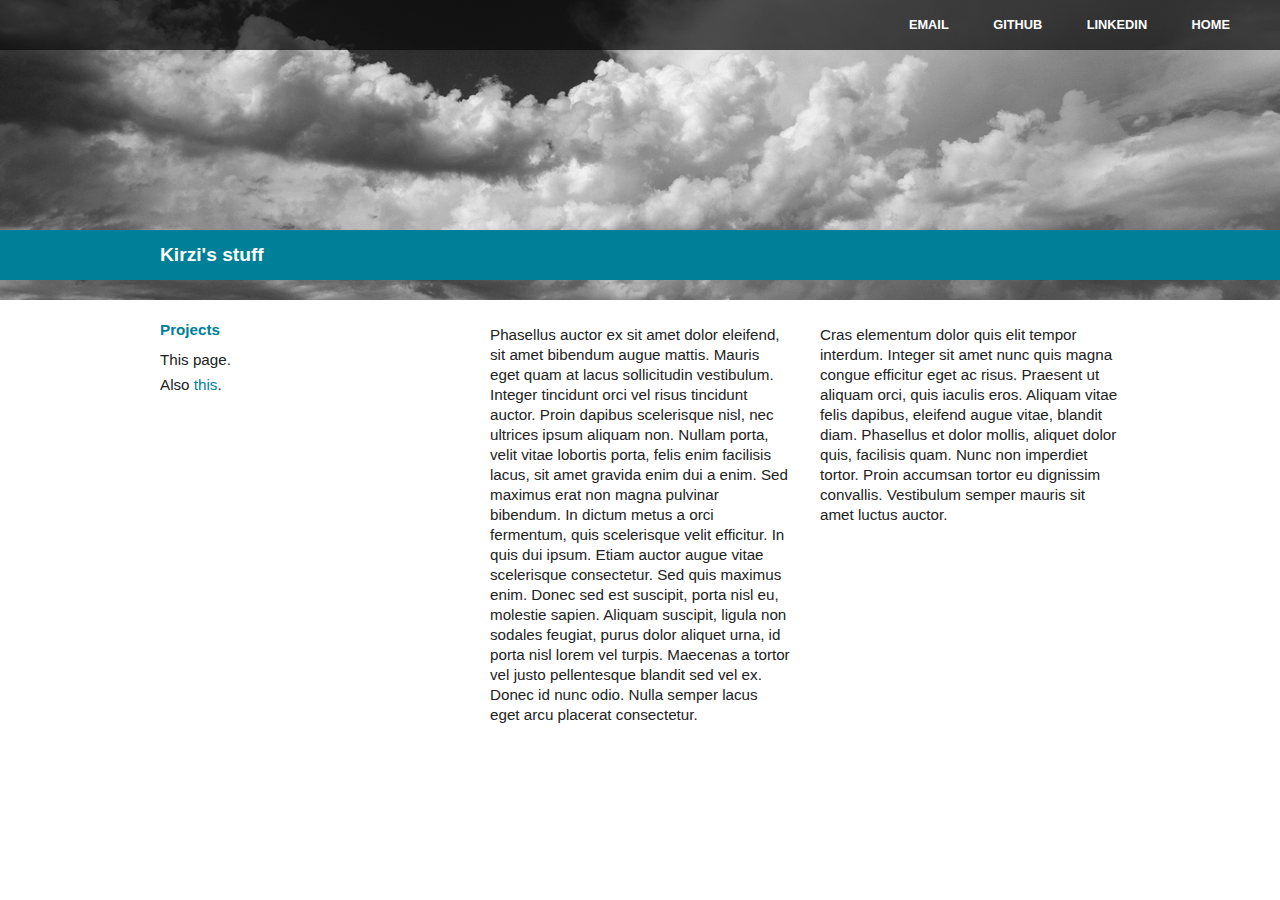
==== index.html @ 216ed7e6 "Pokeclearance" ====
<!DOCTYPE html>
<html>
<head>
<meta charset="utf-8">
<title>Kirzi's stuff</title>
<link rel="stylesheet" type="text/css" href="css/styles.css" />
<link rel="icon" type="image/png" href="images/favicon.png">
</head>

<body>

<header>
 <div id="bar">
  <nav>
   <a href="mailto:kswatling9@gmail.com">Email</a>
   <a href="https://github.com/Kirzi/">GitHub</a>
   <a href="#">LinkedIn</a>
   <a href="http://kirzi.github.io">Home</a>
  </nav>
 </div>
 <div id="name">
  <h1>Kirzi's stuff</h1>
 </div>
</header>

<div id="content">
 <div class="left">
  <h4>Projects</h4>
  <p>This page.</p>
  <p>Also <a href="http://kirzi.github.io/suddenimpact/">this</a>.
 </div>
 <div class="center">
  <p>Phasellus auctor ex sit amet dolor eleifend, sit amet bibendum augue mattis. Mauris eget quam at lacus sollicitudin vestibulum. Integer tincidunt orci vel risus tincidunt auctor. Proin dapibus scelerisque nisl, nec ultrices ipsum aliquam non. Nullam porta, velit vitae lobortis porta, felis enim facilisis lacus, sit amet gravida enim dui a enim. Sed maximus erat non magna pulvinar bibendum. In dictum metus a orci fermentum, quis scelerisque velit efficitur. In quis dui ipsum. Etiam auctor augue vitae scelerisque consectetur. Sed quis maximus enim. Donec sed est suscipit, porta nisl eu, molestie sapien. Aliquam suscipit, ligula non sodales feugiat, purus dolor aliquet urna, id porta nisl lorem vel turpis. Maecenas a tortor vel justo pellentesque blandit sed vel ex. Donec id nunc odio. Nulla semper lacus eget arcu placerat consectetur.</p>
 </div>
 <div class="right">
  <p>Cras elementum dolor quis elit tempor interdum. Integer sit amet nunc quis magna congue efficitur eget ac risus. Praesent ut aliquam orci, quis iaculis eros. Aliquam vitae felis dapibus, eleifend augue vitae, blandit diam. Phasellus et dolor mollis, aliquet dolor quis, facilisis quam. Nunc non imperdiet tortor. Proin accumsan tortor eu dignissim convallis. Vestibulum semper mauris sit amet luctus auctor.</p>
 </div>
</div>

</body>
</html>
---- css/styles.css ----
* {
	margin: 0;
	padding: 0;
	box-sizing: border-box;
	-moz-box-sizing: border-box;
	-webkit-box-sizing: border-box;
}

body {
	font-family: sans-serif;
}

header {
	width: 100%;
	height: 300px;
	background: url("../images/banner.png");
}

#bar {
	width: 100%;
	background-color: rgba(10,10,10,0.7);
}
	#bar nav {
		height: 50px;
		margin: 0 auto;
		text-align: right;
		margin-right: 50px;
	}
	#bar nav a {
		padding: 0 20px;
		font-weight: 700;
		font-size: .8em;
		line-height: 50px;
		text-decoration: none;
		text-transform: uppercase;
		color: #fff;
	}
		#bar nav a:last-child {
			padding-right: 0;
		}
		#bar nav a:hover {
			color: #008098;
		}

#name {
	width: 100%;
	background-color: #008098;
	position: relative;
	top: 180px;
}
	#name h1 {
		width: 960px;
		height: 50px;
		line-height: 50px;
		margin: 0 auto;
		font-size: 1.2em;
		color: #fff;
}

#content {
	width: 960px;
	margin: 0 auto;
	padding: 20px 0;
	font-size: .95em;
	line-height: 20px;
	color: #222;
}
	#content a {
		text-decoration: none;
		color: #008098;
	}
		#content a:hover {
			color: #666;
		}
	#content p {
		margin: 5px 0;
	}
	#content h4 {
		color: #008098;
		margin-bottom: 10px;
	}

.left,
.center,
.right {
	width: 320px;
}
.left {
	float: left;
	padding-right: 20px;
}
.center {
	display: inline-block;
	padding-left: 10px;
	padding-right: 10px;
}
.right {
	float: right;
	padding-left: 20px;
}
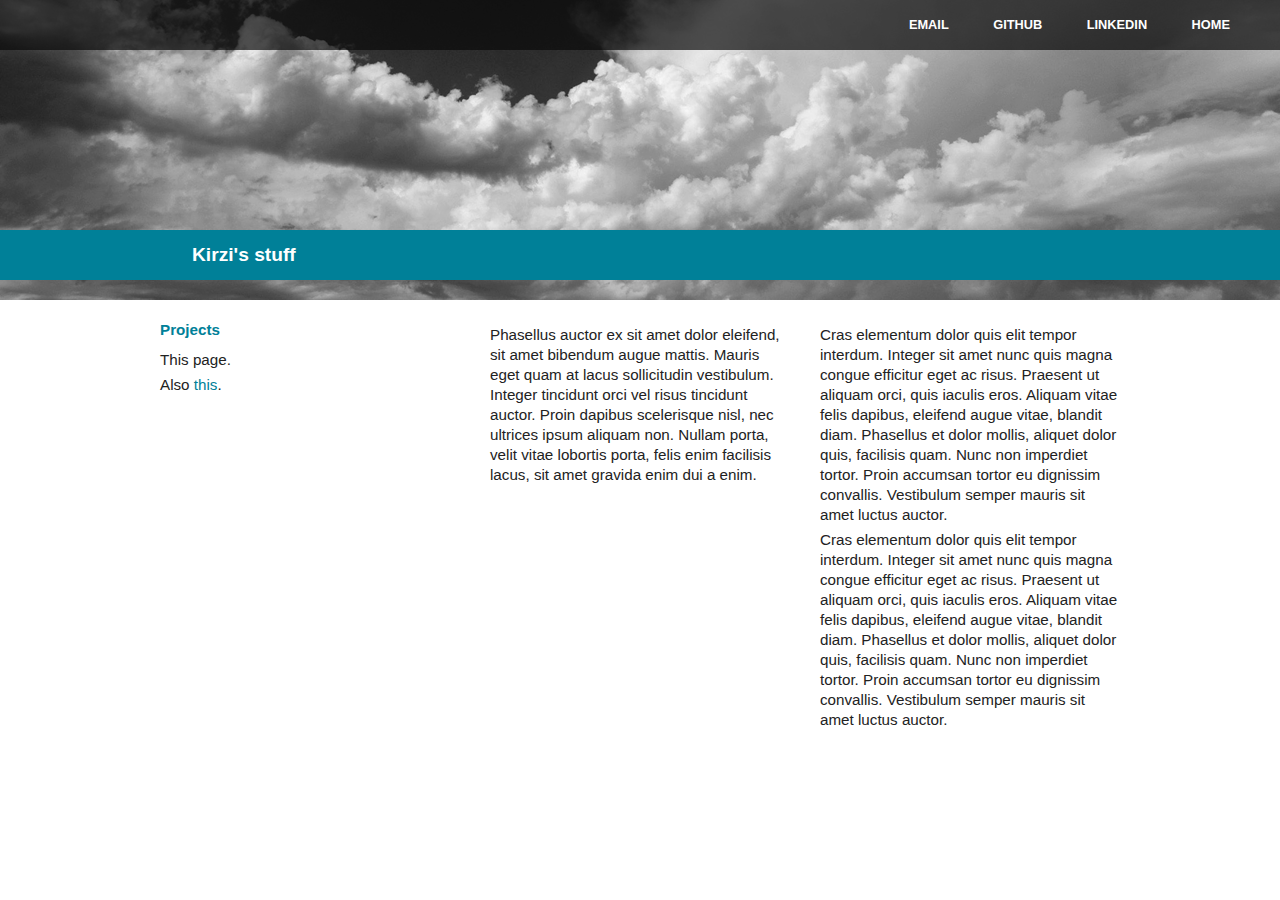
==== commit b365b849: "Update stock" ====
--- a/index.html
+++ b/index.html
@@ -30,9 +30,10 @@
   <p>Also <a href="http://kirzi.github.io/suddenimpact/">this</a>.
  </div>
  <div class="center">
-  <p>Phasellus auctor ex sit amet dolor eleifend, sit amet bibendum augue mattis. Mauris eget quam at lacus sollicitudin vestibulum. Integer tincidunt orci vel risus tincidunt auctor. Proin dapibus scelerisque nisl, nec ultrices ipsum aliquam non. Nullam porta, velit vitae lobortis porta, felis enim facilisis lacus, sit amet gravida enim dui a enim. Sed maximus erat non magna pulvinar bibendum. In dictum metus a orci fermentum, quis scelerisque velit efficitur. In quis dui ipsum. Etiam auctor augue vitae scelerisque consectetur. Sed quis maximus enim. Donec sed est suscipit, porta nisl eu, molestie sapien. Aliquam suscipit, ligula non sodales feugiat, purus dolor aliquet urna, id porta nisl lorem vel turpis. Maecenas a tortor vel justo pellentesque blandit sed vel ex. Donec id nunc odio. Nulla semper lacus eget arcu placerat consectetur.</p>
+  <p>Phasellus auctor ex sit amet dolor eleifend, sit amet bibendum augue mattis. Mauris eget quam at lacus sollicitudin vestibulum. Integer tincidunt orci vel risus tincidunt auctor. Proin dapibus scelerisque nisl, nec ultrices ipsum aliquam non. Nullam porta, velit vitae lobortis porta, felis enim facilisis lacus, sit amet gravida enim dui a enim. </p>
  </div>
  <div class="right">
+  <p>Cras elementum dolor quis elit tempor interdum. Integer sit amet nunc quis magna congue efficitur eget ac risus. Praesent ut aliquam orci, quis iaculis eros. Aliquam vitae felis dapibus, eleifend augue vitae, blandit diam. Phasellus et dolor mollis, aliquet dolor quis, facilisis quam. Nunc non imperdiet tortor. Proin accumsan tortor eu dignissim convallis. Vestibulum semper mauris sit amet luctus auctor.</p>
   <p>Cras elementum dolor quis elit tempor interdum. Integer sit amet nunc quis magna congue efficitur eget ac risus. Praesent ut aliquam orci, quis iaculis eros. Aliquam vitae felis dapibus, eleifend augue vitae, blandit diam. Phasellus et dolor mollis, aliquet dolor quis, facilisis quam. Nunc non imperdiet tortor. Proin accumsan tortor eu dignissim convallis. Vestibulum semper mauris sit amet luctus auctor.</p>
  </div>
 </div>
--- a/css/styles.css
+++ b/css/styles.css
@@ -49,13 +49,12 @@
 	top: 180px;
 }
 	#name h1 {
-		width: 960px;
 		height: 50px;
 		line-height: 50px;
-		margin: 0 auto;
+		margin: 0 0 0 15%;
 		font-size: 1.2em;
 		color: #fff;
-}
+	}
 
 #content {
 	width: 960px;
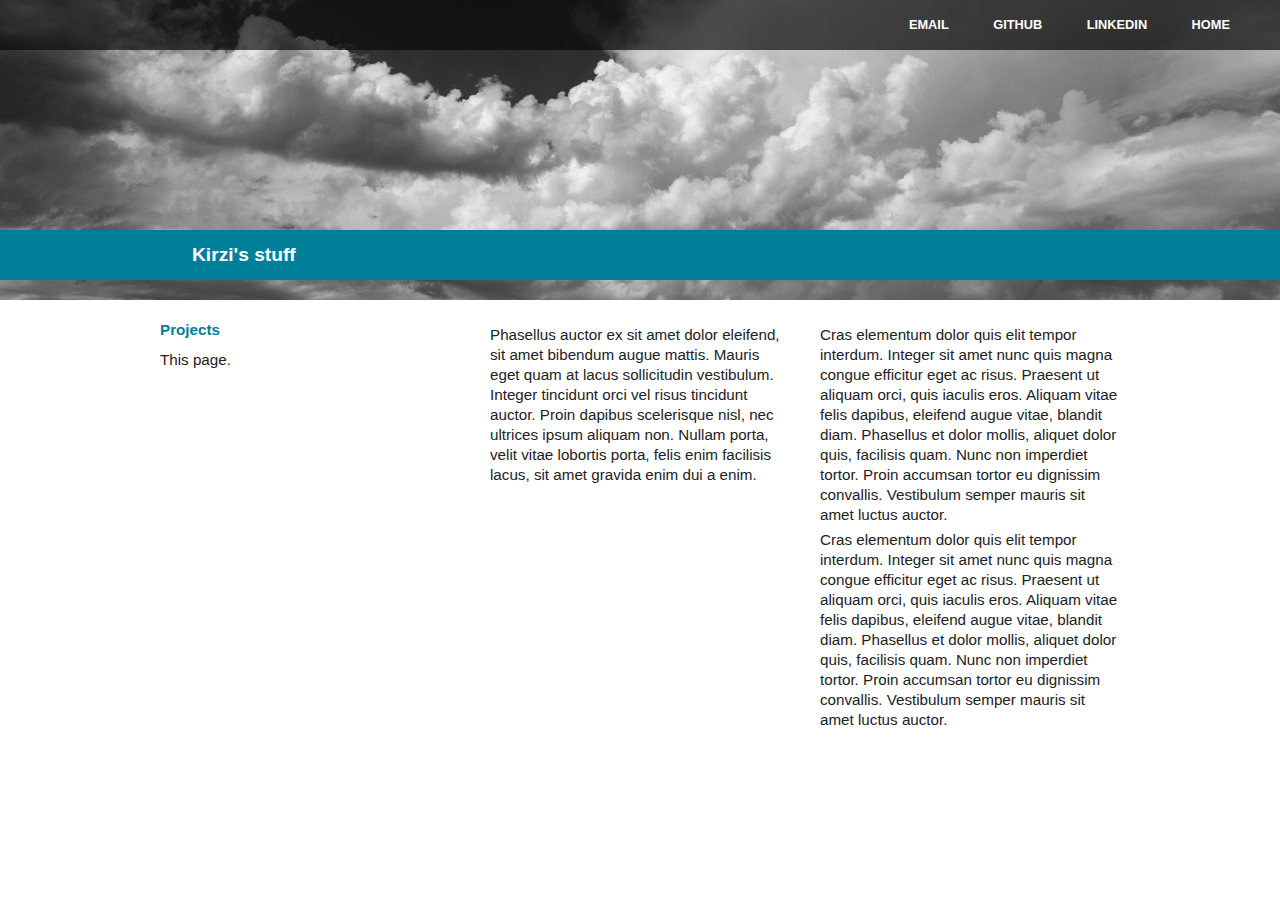
==== commit b804f596: "Update" ====
--- a/index.html
+++ b/index.html
@@ -12,7 +12,7 @@
 <header>
  <div id="bar">
   <nav>
-   <a href="mailto:kswatling9@gmail.com">Email</a>
+   <a href="#">Email</a>
    <a href="https://github.com/Kirzi/">GitHub</a>
    <a href="#">LinkedIn</a>
    <a href="http://kirzi.github.io">Home</a>
@@ -27,7 +27,6 @@
  <div class="left">
   <h4>Projects</h4>
   <p>This page.</p>
-  <p>Also <a href="http://kirzi.github.io/suddenimpact/">this</a>.
  </div>
  <div class="center">
   <p>Phasellus auctor ex sit amet dolor eleifend, sit amet bibendum augue mattis. Mauris eget quam at lacus sollicitudin vestibulum. Integer tincidunt orci vel risus tincidunt auctor. Proin dapibus scelerisque nisl, nec ultrices ipsum aliquam non. Nullam porta, velit vitae lobortis porta, felis enim facilisis lacus, sit amet gravida enim dui a enim. </p>
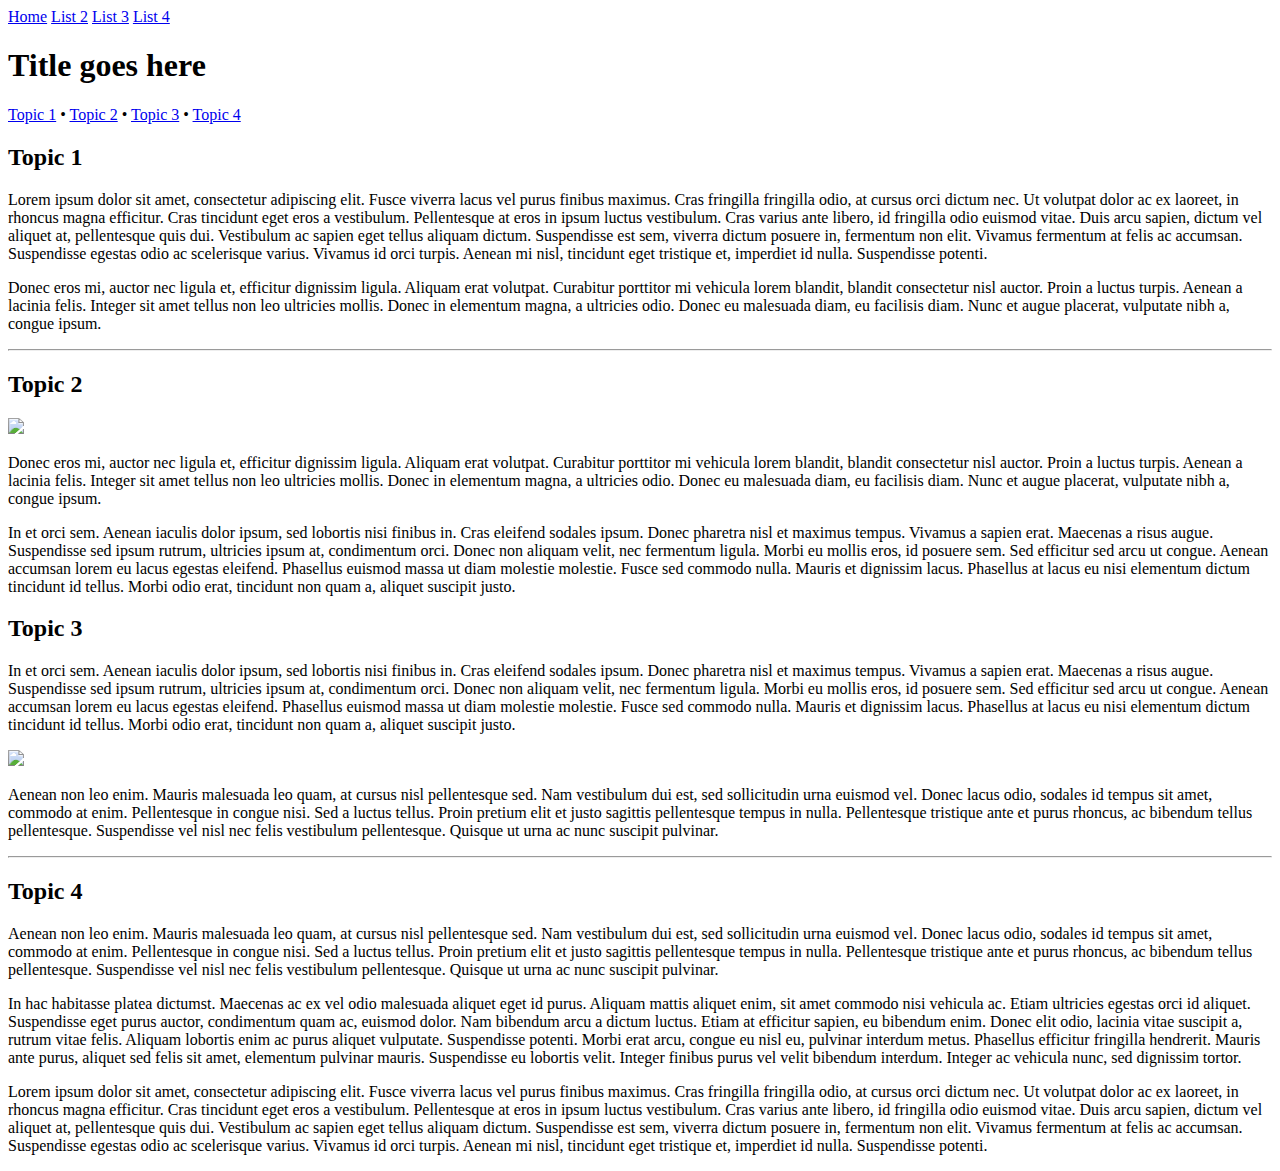
==== commit b93c2ece: "Update index.html" ====
--- a/index.html
+++ b/index.html
@@ -1,10 +1,11 @@
 <!DOCTYPE html>
 <html>
 <head>
-<meta charset="utf-8">
-<title>Kirzi's stuff</title>
-<link rel="stylesheet" type="text/css" href="css/styles.css" />
-<link rel="icon" type="image/png" href="images/favicon.png">
+ <title>Title goes here</title>
+ <link rel="icon" type="image/png" href="images/favicon.png">
+ <meta name="viewport" content="width=device-width, initial-scale=1">
+ <link rel="stylesheet" media="(max-width: 640px)" href="css/styles-small.css" />
+ <link rel="stylesheet" media="(min-width: 640px)" href="css/styles-large.css" />
 </head>
 
 <body>
@@ -12,30 +13,78 @@
 <header>
  <div id="bar">
   <nav>
-   <a href="#">Email</a>
-   <a href="https://github.com/Kirzi/">GitHub</a>
-   <a href="#">LinkedIn</a>
-   <a href="http://kirzi.github.io">Home</a>
+   <a href="#">Home</a>
+   <a href="#">List 2</a>
+   <a href="#">List 3</a>
+   <a href="#">List 4</a>
   </nav>
  </div>
  <div id="name">
-  <h1>Kirzi's stuff</h1>
+  <h1>Title goes here</h1>
  </div>
 </header>
 
-<div id="content">
- <div class="left">
-  <h4>Projects</h4>
-  <p>This page.</p>
+<div id="toc">
+ <nav>
+  <a href="#1">Topic 1</a> •
+  <a href="#2">Topic 2</a> •
+  <a href="#3">Topic 3</a> •
+  <a href="#4">Topic 4</a>
+ </nav>
+</div>
+
+<div id="main">
+ <div class="content">
+  <div class="title">
+   <a name="1"><h2>Topic 1</h2></a>
+  </div>
+  <div class="text">
+   <p>Lorem ipsum dolor sit amet, consectetur adipiscing elit. Fusce viverra lacus vel purus finibus maximus. Cras fringilla fringilla odio, at cursus orci dictum nec. Ut volutpat dolor ac ex laoreet, in rhoncus magna efficitur. Cras tincidunt eget eros a vestibulum. Pellentesque at eros in ipsum luctus vestibulum. Cras varius ante libero, id fringilla odio euismod vitae. Duis arcu sapien, dictum vel aliquet at, pellentesque quis dui. Vestibulum ac sapien eget tellus aliquam dictum. Suspendisse est sem, viverra dictum posuere in, fermentum non elit. Vivamus fermentum at felis ac accumsan. Suspendisse egestas odio ac scelerisque varius. Vivamus id orci turpis. Aenean mi nisl, tincidunt eget tristique et, imperdiet id nulla. Suspendisse potenti.</p>
+   <p>Donec eros mi, auctor nec ligula et, efficitur dignissim ligula. Aliquam erat volutpat. Curabitur porttitor mi vehicula lorem blandit, blandit consectetur nisl auctor. Proin a luctus turpis. Aenean a lacinia felis. Integer sit amet tellus non leo ultricies mollis. Donec in elementum magna, a ultricies odio. Donec eu malesuada diam, eu facilisis diam. Nunc et augue placerat, vulputate nibh a, congue ipsum.</p>
+  </div>
  </div>
- <div class="center">
-  <p>Phasellus auctor ex sit amet dolor eleifend, sit amet bibendum augue mattis. Mauris eget quam at lacus sollicitudin vestibulum. Integer tincidunt orci vel risus tincidunt auctor. Proin dapibus scelerisque nisl, nec ultrices ipsum aliquam non. Nullam porta, velit vitae lobortis porta, felis enim facilisis lacus, sit amet gravida enim dui a enim. </p>
+ <div class="hr">
+  <hr />
  </div>
- <div class="right">
-  <p>Cras elementum dolor quis elit tempor interdum. Integer sit amet nunc quis magna congue efficitur eget ac risus. Praesent ut aliquam orci, quis iaculis eros. Aliquam vitae felis dapibus, eleifend augue vitae, blandit diam. Phasellus et dolor mollis, aliquet dolor quis, facilisis quam. Nunc non imperdiet tortor. Proin accumsan tortor eu dignissim convallis. Vestibulum semper mauris sit amet luctus auctor.</p>
-  <p>Cras elementum dolor quis elit tempor interdum. Integer sit amet nunc quis magna congue efficitur eget ac risus. Praesent ut aliquam orci, quis iaculis eros. Aliquam vitae felis dapibus, eleifend augue vitae, blandit diam. Phasellus et dolor mollis, aliquet dolor quis, facilisis quam. Nunc non imperdiet tortor. Proin accumsan tortor eu dignissim convallis. Vestibulum semper mauris sit amet luctus auctor.</p>
+ <div class="content">
+  <div class="title">
+   <a name="2"><h2>Topic 2</h2></a>
+  </div>
+  <div class="text">
+   <a href="#"><img src="images/sample.png" class="screenshotbig" /></a>
+   <p>Donec eros mi, auctor nec ligula et, efficitur dignissim ligula. Aliquam erat volutpat. Curabitur porttitor mi vehicula lorem blandit, blandit consectetur nisl auctor. Proin a luctus turpis. Aenean a lacinia felis. Integer sit amet tellus non leo ultricies mollis. Donec in elementum magna, a ultricies odio. Donec eu malesuada diam, eu facilisis diam. Nunc et augue placerat, vulputate nibh a, congue ipsum.</p>
+   <p>In et orci sem. Aenean iaculis dolor ipsum, sed lobortis nisi finibus in. Cras eleifend sodales ipsum. Donec pharetra nisl et maximus tempus. Vivamus a sapien erat. Maecenas a risus augue. Suspendisse sed ipsum rutrum, ultricies ipsum at, condimentum orci. Donec non aliquam velit, nec fermentum ligula. Morbi eu mollis eros, id posuere sem. Sed efficitur sed arcu ut congue. Aenean accumsan lorem eu lacus egestas eleifend. Phasellus euismod massa ut diam molestie molestie. Fusce sed commodo nulla. Mauris et dignissim lacus. Phasellus at lacus eu nisi elementum dictum tincidunt id tellus. Morbi odio erat, tincidunt non quam a, aliquet suscipit justo.</p>
+  </div>
+ <div class="content">
+  <div class="title">
+   <a name="3"><h2>Topic 3</h2></a>
+  </div>
+  <div class="text">
+   <p>In et orci sem. Aenean iaculis dolor ipsum, sed lobortis nisi finibus in. Cras eleifend sodales ipsum. Donec pharetra nisl et maximus tempus. Vivamus a sapien erat. Maecenas a risus augue. Suspendisse sed ipsum rutrum, ultricies ipsum at, condimentum orci. Donec non aliquam velit, nec fermentum ligula. Morbi eu mollis eros, id posuere sem. Sed efficitur sed arcu ut congue. Aenean accumsan lorem eu lacus egestas eleifend. Phasellus euismod massa ut diam molestie molestie. Fusce sed commodo nulla. Mauris et dignissim lacus. Phasellus at lacus eu nisi elementum dictum tincidunt id tellus. Morbi odio erat, tincidunt non quam a, aliquet suscipit justo.</p>
+   <a href="#"><img src="images/sample.png" class="screenshotsmall" /></a>
+   <p>Aenean non leo enim. Mauris malesuada leo quam, at cursus nisl pellentesque sed. Nam vestibulum dui est, sed sollicitudin urna euismod vel. Donec lacus odio, sodales id tempus sit amet, commodo at enim. Pellentesque in congue nisi. Sed a luctus tellus. Proin pretium elit et justo sagittis pellentesque tempus in nulla. Pellentesque tristique ante et purus rhoncus, ac bibendum tellus pellentesque. Suspendisse vel nisl nec felis vestibulum pellentesque. Quisque ut urna ac nunc suscipit pulvinar.</p>
+  </div>
+ </div>
+ <div class="hr">
+  <hr />
+ </div>
+ <div class="content">
+  <div class="title">
+   <a name="4"><h2>Topic 4</h2></a>
+  </div>
+  <div class="text">
+   <p>Aenean non leo enim. Mauris malesuada leo quam, at cursus nisl pellentesque sed. Nam vestibulum dui est, sed sollicitudin urna euismod vel. Donec lacus odio, sodales id tempus sit amet, commodo at enim. Pellentesque in congue nisi. Sed a luctus tellus. Proin pretium elit et justo sagittis pellentesque tempus in nulla. Pellentesque tristique ante et purus rhoncus, ac bibendum tellus pellentesque. Suspendisse vel nisl nec felis vestibulum pellentesque. Quisque ut urna ac nunc suscipit pulvinar.</p>
+   <p>In hac habitasse platea dictumst. Maecenas ac ex vel odio malesuada aliquet eget id purus. Aliquam mattis aliquet enim, sit amet commodo nisi vehicula ac. Etiam ultricies egestas orci id aliquet. Suspendisse eget purus auctor, condimentum quam ac, euismod dolor. Nam bibendum arcu a dictum luctus. Etiam at efficitur sapien, eu bibendum enim. Donec elit odio, lacinia vitae suscipit a, rutrum vitae felis. Aliquam lobortis enim ac purus aliquet vulputate. Suspendisse potenti. Morbi erat arcu, congue eu nisl eu, pulvinar interdum metus. Phasellus efficitur fringilla hendrerit. Mauris ante purus, aliquet sed felis sit amet, elementum pulvinar mauris. Suspendisse eu lobortis velit. Integer finibus purus vel velit bibendum interdum. Integer ac vehicula nunc, sed dignissim tortor.</p>
+   </div>
+  </div>
  </div>
 </div>
 
+<footer>
+ <div class="bottom">
+   <p>Lorem ipsum dolor sit amet, consectetur adipiscing elit. Fusce viverra lacus vel purus finibus maximus. Cras fringilla fringilla odio, at cursus orci dictum nec. Ut volutpat dolor ac ex laoreet, in rhoncus magna efficitur. Cras tincidunt eget eros a vestibulum. Pellentesque at eros in ipsum luctus vestibulum. Cras varius ante libero, id fringilla odio euismod vitae. Duis arcu sapien, dictum vel aliquet at, pellentesque quis dui. Vestibulum ac sapien eget tellus aliquam dictum. Suspendisse est sem, viverra dictum posuere in, fermentum non elit. Vivamus fermentum at felis ac accumsan. Suspendisse egestas odio ac scelerisque varius. Vivamus id orci turpis. Aenean mi nisl, tincidunt eget tristique et, imperdiet id nulla. Suspendisse potenti.</p>
+ </div>
+<footer>
+
 </body>
 </html>
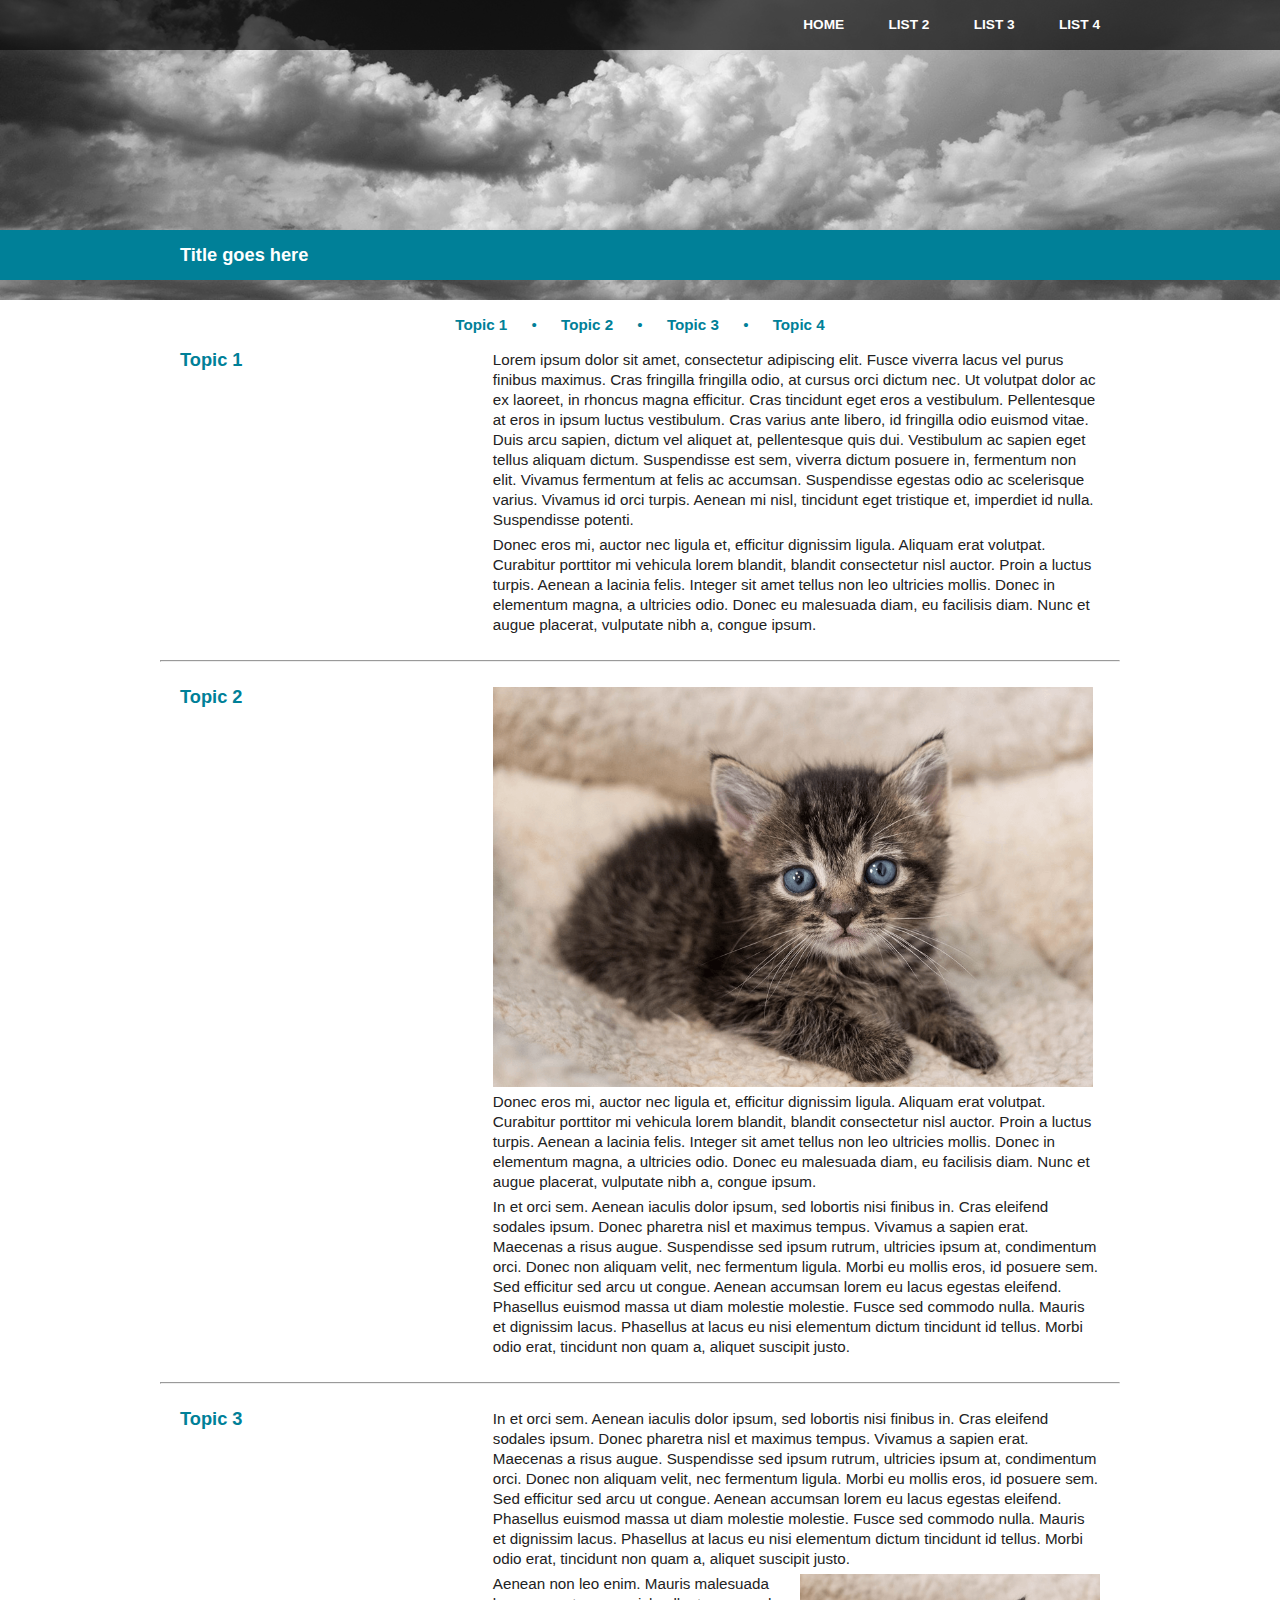
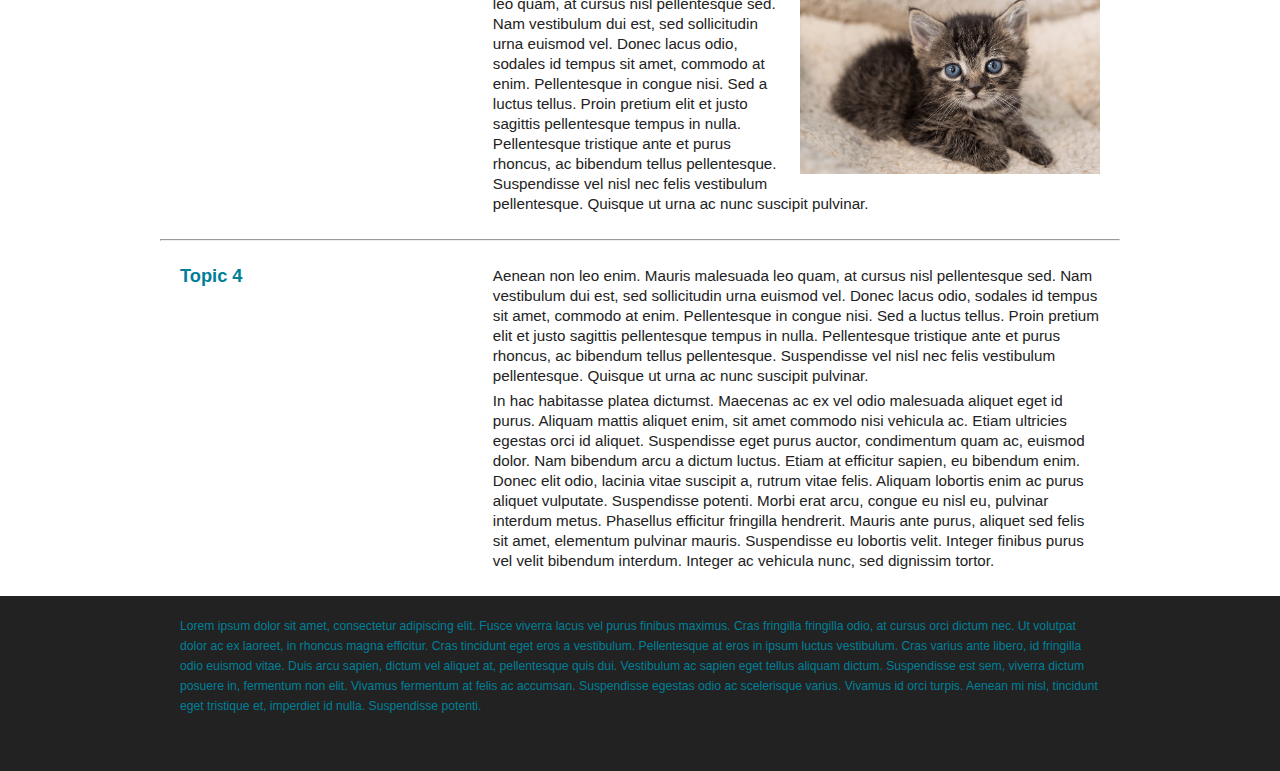
==== commit a419ac25: "Fix" ====
--- a/index.html
+++ b/index.html
@@ -1,4 +1,4 @@
-<!DOCTYPE html>
+﻿<!DOCTYPE html>
 <html>
 <head>
  <title>Title goes here</title>
@@ -55,6 +55,10 @@
    <p>Donec eros mi, auctor nec ligula et, efficitur dignissim ligula. Aliquam erat volutpat. Curabitur porttitor mi vehicula lorem blandit, blandit consectetur nisl auctor. Proin a luctus turpis. Aenean a lacinia felis. Integer sit amet tellus non leo ultricies mollis. Donec in elementum magna, a ultricies odio. Donec eu malesuada diam, eu facilisis diam. Nunc et augue placerat, vulputate nibh a, congue ipsum.</p>
    <p>In et orci sem. Aenean iaculis dolor ipsum, sed lobortis nisi finibus in. Cras eleifend sodales ipsum. Donec pharetra nisl et maximus tempus. Vivamus a sapien erat. Maecenas a risus augue. Suspendisse sed ipsum rutrum, ultricies ipsum at, condimentum orci. Donec non aliquam velit, nec fermentum ligula. Morbi eu mollis eros, id posuere sem. Sed efficitur sed arcu ut congue. Aenean accumsan lorem eu lacus egestas eleifend. Phasellus euismod massa ut diam molestie molestie. Fusce sed commodo nulla. Mauris et dignissim lacus. Phasellus at lacus eu nisi elementum dictum tincidunt id tellus. Morbi odio erat, tincidunt non quam a, aliquet suscipit justo.</p>
   </div>
+ </div>
+ <div class="hr">
+  <hr />
+ </div>
  <div class="content">
   <div class="title">
    <a name="3"><h2>Topic 3</h2></a>
--- a/css/styles-small.css
+++ b/css/styles-small.css
@@ -0,0 +1,141 @@
+﻿* {
+	margin: 0;
+	padding: 0;
+	box-sizing: border-box;
+	-moz-box-sizing: border-box;
+	-webkit-box-sizing: border-box;
+}
+
+body {
+	font-family: sans-serif;
+}
+
+header {
+	width: 100%;
+	background-color: #008098;
+}
+
+#bar {
+	width: 100%;
+	background-color: #222;
+	position: fixed;
+	bottom: 0;
+}
+	#bar nav {
+		height: 50px;
+		text-align: center;
+		margin: 0 auto;
+	}
+		#bar nav a {
+			padding: 0 20px;
+			font-weight: 700;
+			text-transform: uppercase;
+			font-size: .8em;
+			line-height: 50px;
+			text-decoration: none;
+			color: #fff;
+		}
+			#bar nav a:hover {
+				color: #008098;
+			}
+
+#name {
+	width: 100%;
+	padding-top: 50px;
+}
+	#name h1 {
+		height: 50px;
+		line-height: 50px;
+		text-align: center;
+		margin: 0 auto;
+		font-size: 1.2em;
+		color: #fff;
+	}
+
+#toc, #main, footer {
+	font-size: .95em;
+	line-height: 20px;
+}
+
+p {
+	margin: 20px 0;
+}
+
+hr {
+	margin: 0 auto 20px auto;
+}
+
+#toc {
+	width: 100%;
+}
+	#toc nav {
+		height: 50px;
+		margin: 0 auto;
+		text-align: center;
+		color: #008098;
+	}
+		#toc nav a {
+			padding: 0 20px;
+			font-weight: 700;
+			line-height: 50px;
+			text-decoration: none;
+			color: #008098;
+		}
+			#toc nav a:hover {
+				color: #222;
+			}
+
+#main {
+	width: 100%;
+	display: inline-block;
+	padding: 30px;
+}
+
+.content {
+	margin: 0 auto;
+	padding: 5px 0;
+	color: #222;
+	display: table;
+	clear: both;
+}
+	.content a {
+		text-decoration: none;
+		color: #008098;
+	}
+		#content a:hover {
+			color: #666;
+		}
+	.content h2 {
+		color: #008098;
+		margin-bottom: 10px;
+		font-size: 1.2em;
+	}
+	.content h3 {
+		font-size: 1em;
+	}
+
+.screenshotbig,
+.screenshotsmall, {
+	margin: 0 auto; 
+	display: block;
+}
+.screenshotbig {
+	width: 100%;
+	max-width: 600px;
+	max-height: 400px;
+}
+.screenshotsmall {
+	width: 50%;
+	max-width: 300px;
+	max-height: 200px;
+	float: right;
+	margin: 0 0 10px 10px;
+}
+
+footer {
+	height: 20px;
+}
+
+#toc, .bottom, .jump {
+	display: none;
+}--- a/css/styles-large.css
+++ b/css/styles-large.css
@@ -0,0 +1,192 @@
+﻿* {
+	margin: 0;
+	padding: 0;
+	box-sizing: border-box;
+	-moz-box-sizing: border-box;
+	-webkit-box-sizing: border-box;
+}
+
+body {
+	font-family: sans-serif;
+	font-size: .95em;
+	line-height: 20px;
+}
+
+hr,
+#bar nav,
+#name h1,
+.content,
+.title,
+.text,
+footer .bottom {
+	max-width: 960px;
+}
+
+#bar nav,
+#name h1,
+.content,
+footer .bottom {
+	padding: 0 20px;
+}
+
+p {
+	margin-bottom: 5px;
+}
+
+hr {
+	margin: 0 auto 25px auto;
+}
+
+.hr {
+	padding: 0 20px;
+}
+
+header {
+	width: 100%;
+	height: 300px;
+	background: url("../images/banner.png");
+}
+
+#bar {
+	width: 100%;
+	background-color: rgba(10,10,10,0.7);
+}
+	#bar nav {
+		height: 50px;
+		text-align: right;
+		margin: 0 auto;
+	}
+		#bar nav a {
+			padding-left: 40px;
+			font-weight: 700;
+			text-transform: uppercase;
+			font-size: .9em;
+			line-height: 50px;
+			text-decoration: none;
+			color: #fff;
+		}
+			#bar nav a:hover {
+				color: #008098;
+			}
+
+#name {
+	width: 100%;
+	background-color: #008098;
+	position: relative;
+	top: 180px;
+}
+	#name h1 {
+		height: 50px;
+		line-height: 50px;
+		margin: 0 auto;
+		font-size: 1.2em;
+		color: #fff;
+	}
+
+
+
+#toc {
+	width: 100%;
+}
+	#toc nav {
+		height: 50px;
+		margin: 0 auto;
+		text-align: center;
+		color: #008098;
+	}
+		#toc nav a {
+			padding: 0 20px;
+			font-weight: 700;
+			line-height: 50px;
+			text-decoration: none;
+			color: #008098;
+		}
+			#toc nav a:hover {
+				color: #222;
+			}
+
+#main {
+	width: 100%;
+	display: inline-block;
+}
+
+.content {
+	margin: 0 auto;
+	color: #222;
+	display: table;
+	clear: both;
+	padding-bottom: 20px;
+}
+	.content a {
+		text-decoration: none;
+		color: #008098;
+	}
+		#content a:hover {
+			color: #666;
+		}
+	.content h2 {
+		color: #008098;
+		margin-bottom: 10px;
+		font-size: 1.2em;
+	}
+	.content h3 {
+		margin-bottom: 5px;
+		font-size: 1em;
+	}
+
+.title {
+	width: 33%;
+	float: left;
+}
+
+.text {
+	width: 66%;
+	float: right;
+}
+
+.screenshotbig,
+.screenshotsmall, {
+	margin: 0 auto; 
+	display: block;
+}
+.screenshotbig {
+	width: 100%;
+	max-width: 600px;
+	max-height: 400px;
+}
+.screenshotsmall {
+	width: 50%;
+	max-width: 300px;
+	max-height: 200px;
+	float: right;
+	margin: 0 0 10px 10px;
+}
+
+.jump {
+	text-align: right;
+	color: #008098;
+	text-transform: uppercase;
+	clear: both;
+}
+	.jump a {
+		font-weight: 700;
+		line-height: 50px;
+		text-decoration: none;
+		color: #008098;
+	}
+		.jump a:hover {
+			color: #222;
+		}
+
+footer {
+	width: 100%;
+	display: table;
+	margin: 0 auto;
+	background-color: #222;
+	font-size: .8em;
+}
+	footer .bottom {
+		margin: 0 auto;
+		color: #008098;
+		padding: 20px 20px 50px 20px;
+	}	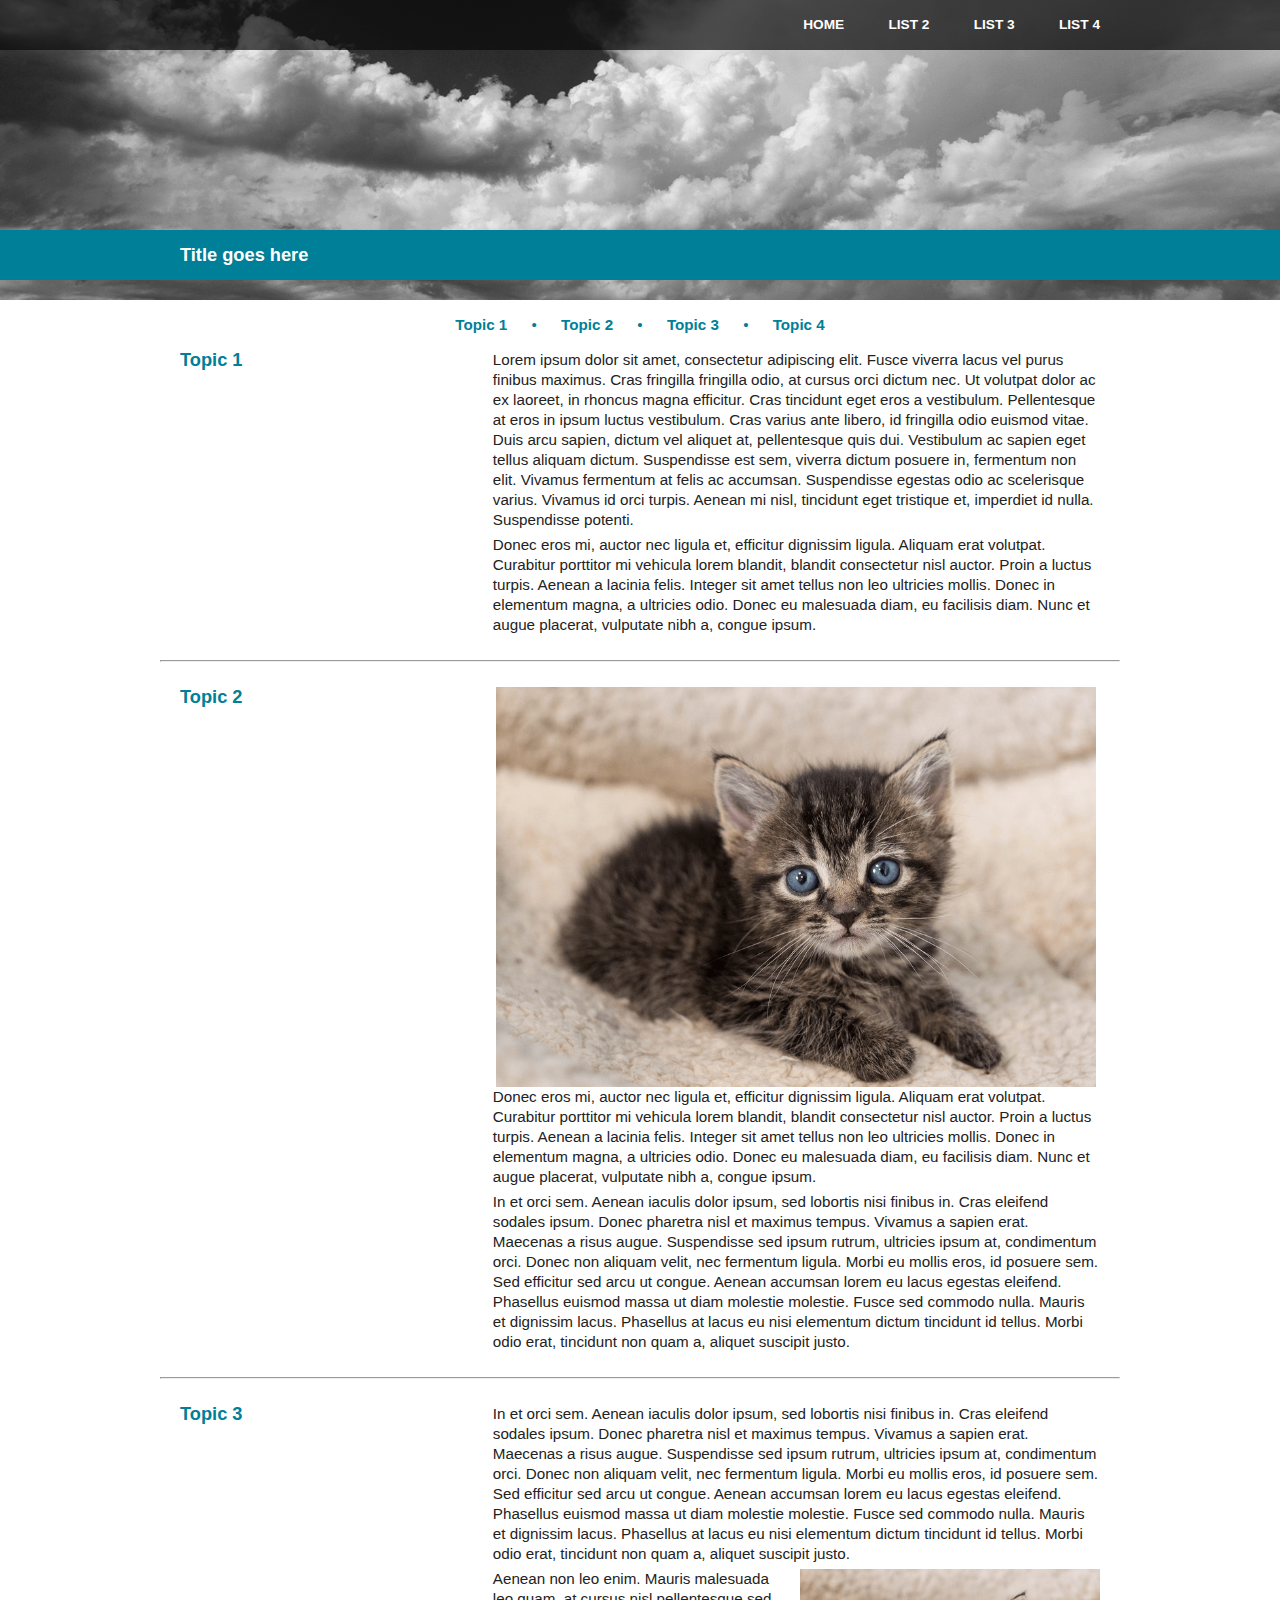
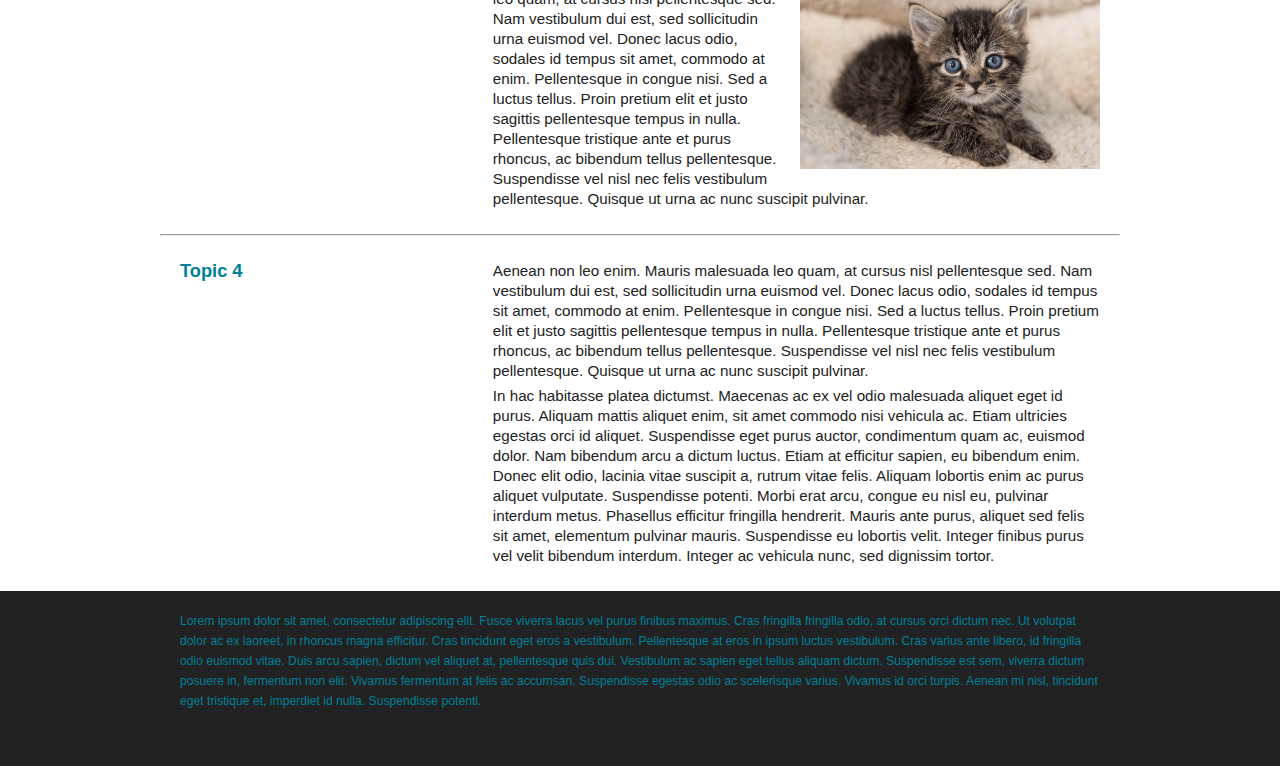
==== commit b2b5caed: "Minor update" ====
--- a/index.html
+++ b/index.html
@@ -1,5 +1,5 @@
 ﻿<!DOCTYPE html>
-<html>
+<html lang="en">
 <head>
  <title>Title goes here</title>
  <link rel="icon" type="image/png" href="images/favicon.png">
@@ -36,7 +36,7 @@
 <div id="main">
  <div class="content">
   <div class="title">
-   <a name="1"><h2>Topic 1</h2></a>
+   <a id="1"><h2>Topic 1</h2></a>
   </div>
   <div class="text">
    <p>Lorem ipsum dolor sit amet, consectetur adipiscing elit. Fusce viverra lacus vel purus finibus maximus. Cras fringilla fringilla odio, at cursus orci dictum nec. Ut volutpat dolor ac ex laoreet, in rhoncus magna efficitur. Cras tincidunt eget eros a vestibulum. Pellentesque at eros in ipsum luctus vestibulum. Cras varius ante libero, id fringilla odio euismod vitae. Duis arcu sapien, dictum vel aliquet at, pellentesque quis dui. Vestibulum ac sapien eget tellus aliquam dictum. Suspendisse est sem, viverra dictum posuere in, fermentum non elit. Vivamus fermentum at felis ac accumsan. Suspendisse egestas odio ac scelerisque varius. Vivamus id orci turpis. Aenean mi nisl, tincidunt eget tristique et, imperdiet id nulla. Suspendisse potenti.</p>
@@ -48,10 +48,10 @@
  </div>
  <div class="content">
   <div class="title">
-   <a name="2"><h2>Topic 2</h2></a>
+   <a id="2"><h2>Topic 2</h2></a>
   </div>
   <div class="text">
-   <a href="#"><img src="images/sample.png" class="screenshotbig" /></a>
+   <a href="#"><img src="images/sample.png" alt="sample" class="screenshotbig" /></a>
    <p>Donec eros mi, auctor nec ligula et, efficitur dignissim ligula. Aliquam erat volutpat. Curabitur porttitor mi vehicula lorem blandit, blandit consectetur nisl auctor. Proin a luctus turpis. Aenean a lacinia felis. Integer sit amet tellus non leo ultricies mollis. Donec in elementum magna, a ultricies odio. Donec eu malesuada diam, eu facilisis diam. Nunc et augue placerat, vulputate nibh a, congue ipsum.</p>
    <p>In et orci sem. Aenean iaculis dolor ipsum, sed lobortis nisi finibus in. Cras eleifend sodales ipsum. Donec pharetra nisl et maximus tempus. Vivamus a sapien erat. Maecenas a risus augue. Suspendisse sed ipsum rutrum, ultricies ipsum at, condimentum orci. Donec non aliquam velit, nec fermentum ligula. Morbi eu mollis eros, id posuere sem. Sed efficitur sed arcu ut congue. Aenean accumsan lorem eu lacus egestas eleifend. Phasellus euismod massa ut diam molestie molestie. Fusce sed commodo nulla. Mauris et dignissim lacus. Phasellus at lacus eu nisi elementum dictum tincidunt id tellus. Morbi odio erat, tincidunt non quam a, aliquet suscipit justo.</p>
   </div>
@@ -61,11 +61,11 @@
  </div>
  <div class="content">
   <div class="title">
-   <a name="3"><h2>Topic 3</h2></a>
+   <a id="3"><h2>Topic 3</h2></a>
   </div>
   <div class="text">
    <p>In et orci sem. Aenean iaculis dolor ipsum, sed lobortis nisi finibus in. Cras eleifend sodales ipsum. Donec pharetra nisl et maximus tempus. Vivamus a sapien erat. Maecenas a risus augue. Suspendisse sed ipsum rutrum, ultricies ipsum at, condimentum orci. Donec non aliquam velit, nec fermentum ligula. Morbi eu mollis eros, id posuere sem. Sed efficitur sed arcu ut congue. Aenean accumsan lorem eu lacus egestas eleifend. Phasellus euismod massa ut diam molestie molestie. Fusce sed commodo nulla. Mauris et dignissim lacus. Phasellus at lacus eu nisi elementum dictum tincidunt id tellus. Morbi odio erat, tincidunt non quam a, aliquet suscipit justo.</p>
-   <a href="#"><img src="images/sample.png" class="screenshotsmall" /></a>
+   <a href="#"><img src="images/sample.png" alt="sample" class="screenshotsmall" /></a>
    <p>Aenean non leo enim. Mauris malesuada leo quam, at cursus nisl pellentesque sed. Nam vestibulum dui est, sed sollicitudin urna euismod vel. Donec lacus odio, sodales id tempus sit amet, commodo at enim. Pellentesque in congue nisi. Sed a luctus tellus. Proin pretium elit et justo sagittis pellentesque tempus in nulla. Pellentesque tristique ante et purus rhoncus, ac bibendum tellus pellentesque. Suspendisse vel nisl nec felis vestibulum pellentesque. Quisque ut urna ac nunc suscipit pulvinar.</p>
   </div>
  </div>
@@ -74,12 +74,11 @@
  </div>
  <div class="content">
   <div class="title">
-   <a name="4"><h2>Topic 4</h2></a>
+   <a id="4"><h2>Topic 4</h2></a>
   </div>
   <div class="text">
    <p>Aenean non leo enim. Mauris malesuada leo quam, at cursus nisl pellentesque sed. Nam vestibulum dui est, sed sollicitudin urna euismod vel. Donec lacus odio, sodales id tempus sit amet, commodo at enim. Pellentesque in congue nisi. Sed a luctus tellus. Proin pretium elit et justo sagittis pellentesque tempus in nulla. Pellentesque tristique ante et purus rhoncus, ac bibendum tellus pellentesque. Suspendisse vel nisl nec felis vestibulum pellentesque. Quisque ut urna ac nunc suscipit pulvinar.</p>
    <p>In hac habitasse platea dictumst. Maecenas ac ex vel odio malesuada aliquet eget id purus. Aliquam mattis aliquet enim, sit amet commodo nisi vehicula ac. Etiam ultricies egestas orci id aliquet. Suspendisse eget purus auctor, condimentum quam ac, euismod dolor. Nam bibendum arcu a dictum luctus. Etiam at efficitur sapien, eu bibendum enim. Donec elit odio, lacinia vitae suscipit a, rutrum vitae felis. Aliquam lobortis enim ac purus aliquet vulputate. Suspendisse potenti. Morbi erat arcu, congue eu nisl eu, pulvinar interdum metus. Phasellus efficitur fringilla hendrerit. Mauris ante purus, aliquet sed felis sit amet, elementum pulvinar mauris. Suspendisse eu lobortis velit. Integer finibus purus vel velit bibendum interdum. Integer ac vehicula nunc, sed dignissim tortor.</p>
-   </div>
   </div>
  </div>
 </div>
@@ -88,7 +87,7 @@
  <div class="bottom">
    <p>Lorem ipsum dolor sit amet, consectetur adipiscing elit. Fusce viverra lacus vel purus finibus maximus. Cras fringilla fringilla odio, at cursus orci dictum nec. Ut volutpat dolor ac ex laoreet, in rhoncus magna efficitur. Cras tincidunt eget eros a vestibulum. Pellentesque at eros in ipsum luctus vestibulum. Cras varius ante libero, id fringilla odio euismod vitae. Duis arcu sapien, dictum vel aliquet at, pellentesque quis dui. Vestibulum ac sapien eget tellus aliquam dictum. Suspendisse est sem, viverra dictum posuere in, fermentum non elit. Vivamus fermentum at felis ac accumsan. Suspendisse egestas odio ac scelerisque varius. Vivamus id orci turpis. Aenean mi nisl, tincidunt eget tristique et, imperdiet id nulla. Suspendisse potenti.</p>
  </div>
-<footer>
+</footer>
 
 </body>
 </html>
--- a/css/styles-small.css
+++ b/css/styles-small.css
@@ -115,7 +115,7 @@
 	}
 
 .screenshotbig,
-.screenshotsmall, {
+.screenshotsmall {
 	margin: 0 auto; 
 	display: block;
 }
--- a/css/styles-large.css
+++ b/css/styles-large.css
@@ -145,7 +145,7 @@
 }
 
 .screenshotbig,
-.screenshotsmall, {
+.screenshotsmall {
 	margin: 0 auto; 
 	display: block;
 }
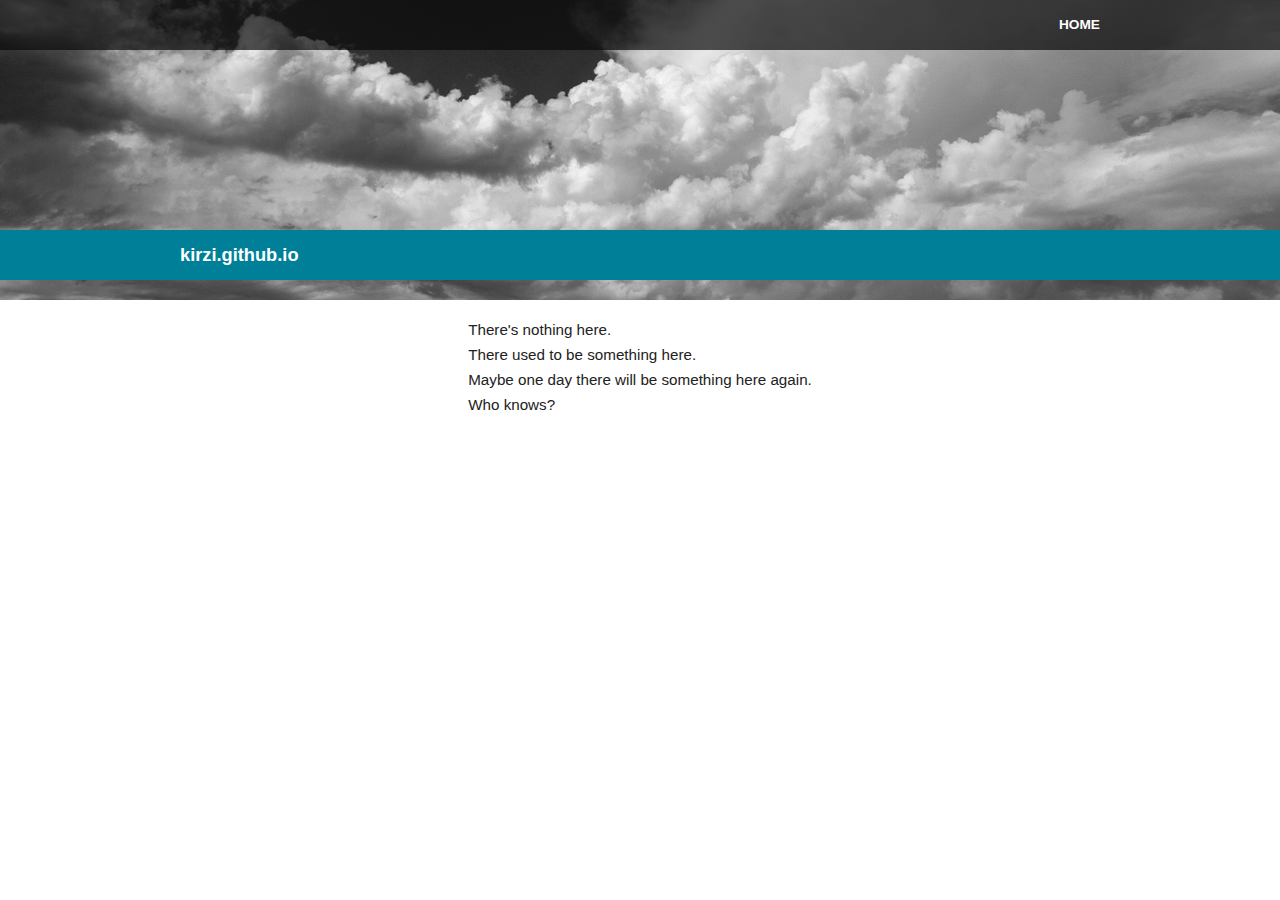
==== commit 25111bd6: "Update; add annoying timer" ====
--- a/index.html
+++ b/index.html
@@ -1,7 +1,7 @@
-﻿<!DOCTYPE html>
+<!DOCTYPE html>
 <html lang="en">
 <head>
- <title>Title goes here</title>
+ <title>kirzi.github.io</title>
  <link rel="icon" type="image/png" href="images/favicon.png">
  <meta name="viewport" content="width=device-width, initial-scale=1">
  <link rel="stylesheet" media="(max-width: 640px)" href="css/styles-small.css" />
@@ -13,81 +13,25 @@
 <header>
  <div id="bar">
   <nav>
-   <a href="#">Home</a>
-   <a href="#">List 2</a>
-   <a href="#">List 3</a>
-   <a href="#">List 4</a>
+   <a href="https://kirzi.github.io/">Home</a>
   </nav>
  </div>
  <div id="name">
-  <h1>Title goes here</h1>
+  <h1>kirzi.github.io</h1>
  </div>
 </header>
 
-<div id="toc">
- <nav>
-  <a href="#1">Topic 1</a> •
-  <a href="#2">Topic 2</a> •
-  <a href="#3">Topic 3</a> •
-  <a href="#4">Topic 4</a>
- </nav>
-</div>
-
 <div id="main">
  <div class="content">
-  <div class="title">
-   <a id="1"><h2>Topic 1</h2></a>
-  </div>
-  <div class="text">
-   <p>Lorem ipsum dolor sit amet, consectetur adipiscing elit. Fusce viverra lacus vel purus finibus maximus. Cras fringilla fringilla odio, at cursus orci dictum nec. Ut volutpat dolor ac ex laoreet, in rhoncus magna efficitur. Cras tincidunt eget eros a vestibulum. Pellentesque at eros in ipsum luctus vestibulum. Cras varius ante libero, id fringilla odio euismod vitae. Duis arcu sapien, dictum vel aliquet at, pellentesque quis dui. Vestibulum ac sapien eget tellus aliquam dictum. Suspendisse est sem, viverra dictum posuere in, fermentum non elit. Vivamus fermentum at felis ac accumsan. Suspendisse egestas odio ac scelerisque varius. Vivamus id orci turpis. Aenean mi nisl, tincidunt eget tristique et, imperdiet id nulla. Suspendisse potenti.</p>
-   <p>Donec eros mi, auctor nec ligula et, efficitur dignissim ligula. Aliquam erat volutpat. Curabitur porttitor mi vehicula lorem blandit, blandit consectetur nisl auctor. Proin a luctus turpis. Aenean a lacinia felis. Integer sit amet tellus non leo ultricies mollis. Donec in elementum magna, a ultricies odio. Donec eu malesuada diam, eu facilisis diam. Nunc et augue placerat, vulputate nibh a, congue ipsum.</p>
-  </div>
- </div>
- <div class="hr">
-  <hr />
- </div>
- <div class="content">
-  <div class="title">
-   <a id="2"><h2>Topic 2</h2></a>
-  </div>
-  <div class="text">
-   <a href="#"><img src="images/sample.png" alt="sample" class="screenshotbig" /></a>
-   <p>Donec eros mi, auctor nec ligula et, efficitur dignissim ligula. Aliquam erat volutpat. Curabitur porttitor mi vehicula lorem blandit, blandit consectetur nisl auctor. Proin a luctus turpis. Aenean a lacinia felis. Integer sit amet tellus non leo ultricies mollis. Donec in elementum magna, a ultricies odio. Donec eu malesuada diam, eu facilisis diam. Nunc et augue placerat, vulputate nibh a, congue ipsum.</p>
-   <p>In et orci sem. Aenean iaculis dolor ipsum, sed lobortis nisi finibus in. Cras eleifend sodales ipsum. Donec pharetra nisl et maximus tempus. Vivamus a sapien erat. Maecenas a risus augue. Suspendisse sed ipsum rutrum, ultricies ipsum at, condimentum orci. Donec non aliquam velit, nec fermentum ligula. Morbi eu mollis eros, id posuere sem. Sed efficitur sed arcu ut congue. Aenean accumsan lorem eu lacus egestas eleifend. Phasellus euismod massa ut diam molestie molestie. Fusce sed commodo nulla. Mauris et dignissim lacus. Phasellus at lacus eu nisi elementum dictum tincidunt id tellus. Morbi odio erat, tincidunt non quam a, aliquet suscipit justo.</p>
-  </div>
- </div>
- <div class="hr">
-  <hr />
- </div>
- <div class="content">
-  <div class="title">
-   <a id="3"><h2>Topic 3</h2></a>
-  </div>
-  <div class="text">
-   <p>In et orci sem. Aenean iaculis dolor ipsum, sed lobortis nisi finibus in. Cras eleifend sodales ipsum. Donec pharetra nisl et maximus tempus. Vivamus a sapien erat. Maecenas a risus augue. Suspendisse sed ipsum rutrum, ultricies ipsum at, condimentum orci. Donec non aliquam velit, nec fermentum ligula. Morbi eu mollis eros, id posuere sem. Sed efficitur sed arcu ut congue. Aenean accumsan lorem eu lacus egestas eleifend. Phasellus euismod massa ut diam molestie molestie. Fusce sed commodo nulla. Mauris et dignissim lacus. Phasellus at lacus eu nisi elementum dictum tincidunt id tellus. Morbi odio erat, tincidunt non quam a, aliquet suscipit justo.</p>
-   <a href="#"><img src="images/sample.png" alt="sample" class="screenshotsmall" /></a>
-   <p>Aenean non leo enim. Mauris malesuada leo quam, at cursus nisl pellentesque sed. Nam vestibulum dui est, sed sollicitudin urna euismod vel. Donec lacus odio, sodales id tempus sit amet, commodo at enim. Pellentesque in congue nisi. Sed a luctus tellus. Proin pretium elit et justo sagittis pellentesque tempus in nulla. Pellentesque tristique ante et purus rhoncus, ac bibendum tellus pellentesque. Suspendisse vel nisl nec felis vestibulum pellentesque. Quisque ut urna ac nunc suscipit pulvinar.</p>
-  </div>
- </div>
- <div class="hr">
-  <hr />
- </div>
- <div class="content">
-  <div class="title">
-   <a id="4"><h2>Topic 4</h2></a>
-  </div>
-  <div class="text">
-   <p>Aenean non leo enim. Mauris malesuada leo quam, at cursus nisl pellentesque sed. Nam vestibulum dui est, sed sollicitudin urna euismod vel. Donec lacus odio, sodales id tempus sit amet, commodo at enim. Pellentesque in congue nisi. Sed a luctus tellus. Proin pretium elit et justo sagittis pellentesque tempus in nulla. Pellentesque tristique ante et purus rhoncus, ac bibendum tellus pellentesque. Suspendisse vel nisl nec felis vestibulum pellentesque. Quisque ut urna ac nunc suscipit pulvinar.</p>
-   <p>In hac habitasse platea dictumst. Maecenas ac ex vel odio malesuada aliquet eget id purus. Aliquam mattis aliquet enim, sit amet commodo nisi vehicula ac. Etiam ultricies egestas orci id aliquet. Suspendisse eget purus auctor, condimentum quam ac, euismod dolor. Nam bibendum arcu a dictum luctus. Etiam at efficitur sapien, eu bibendum enim. Donec elit odio, lacinia vitae suscipit a, rutrum vitae felis. Aliquam lobortis enim ac purus aliquet vulputate. Suspendisse potenti. Morbi erat arcu, congue eu nisl eu, pulvinar interdum metus. Phasellus efficitur fringilla hendrerit. Mauris ante purus, aliquet sed felis sit amet, elementum pulvinar mauris. Suspendisse eu lobortis velit. Integer finibus purus vel velit bibendum interdum. Integer ac vehicula nunc, sed dignissim tortor.</p>
-  </div>
+  <br />
+  <p>There's nothing here.</p>
+  <p>There used to be something here.</p>
+  <p>Maybe one day there will be something here again.</p>
+  <p>Who knows?</p>
  </div>
 </div>
-
-<footer>
- <div class="bottom">
-   <p>Lorem ipsum dolor sit amet, consectetur adipiscing elit. Fusce viverra lacus vel purus finibus maximus. Cras fringilla fringilla odio, at cursus orci dictum nec. Ut volutpat dolor ac ex laoreet, in rhoncus magna efficitur. Cras tincidunt eget eros a vestibulum. Pellentesque at eros in ipsum luctus vestibulum. Cras varius ante libero, id fringilla odio euismod vitae. Duis arcu sapien, dictum vel aliquet at, pellentesque quis dui. Vestibulum ac sapien eget tellus aliquam dictum. Suspendisse est sem, viverra dictum posuere in, fermentum non elit. Vivamus fermentum at felis ac accumsan. Suspendisse egestas odio ac scelerisque varius. Vivamus id orci turpis. Aenean mi nisl, tincidunt eget tristique et, imperdiet id nulla. Suspendisse potenti.</p>
- </div>
-</footer>
+ 
+</div>
 
 </body>
 </html>
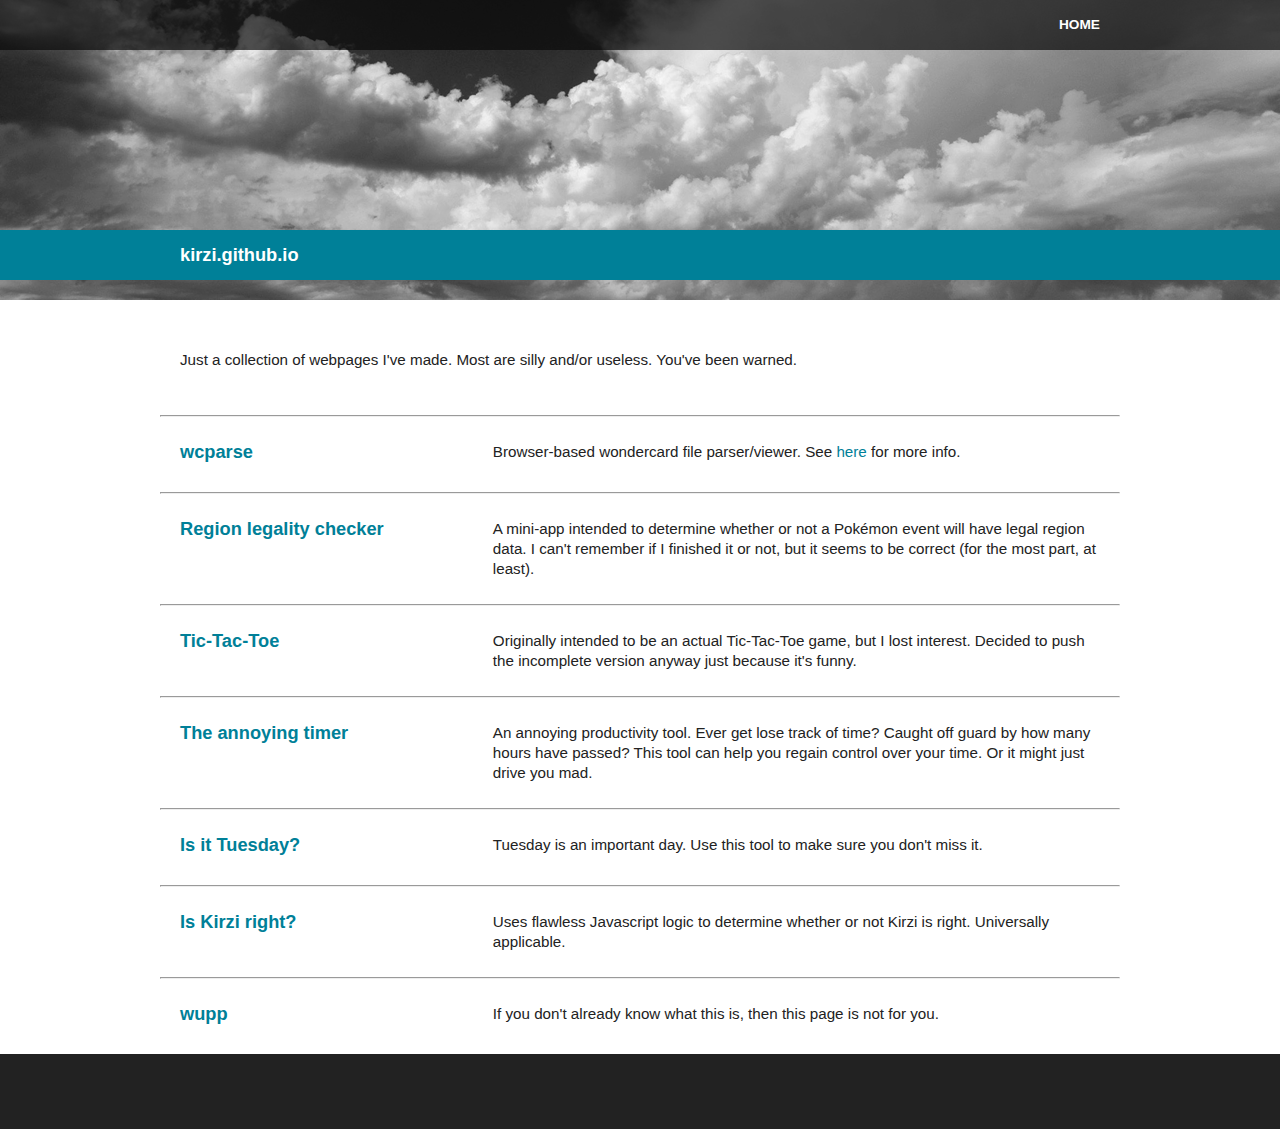
==== commit 5b024346: "Main page update; misc" ====
--- a/index.html
+++ b/index.html
@@ -21,17 +21,85 @@
  </div>
 </header>
 
+<div id="toc">
+ <nav>
+ </nav>
+</div>
+
 <div id="main">
  <div class="content">
-  <br />
-  <p>There's nothing here.</p>
-  <p>There used to be something here.</p>
-  <p>Maybe one day there will be something here again.</p>
-  <p>Who knows?</p>
+  <p>Just a collection of webpages I've made. Most are silly and/or useless. You've been warned.</p>
+ </div>
+ <div class="hr"><hr /></div>
+ <div class="content">
+  <div class="title">
+   <a href="https://kirzi.github.io/wcparse"><h2>wcparse</h2></a>
+  </div>
+  <div class="text">
+   <p>Browser-based wondercard file parser/viewer. See <a href="https://github.com/Kirzi/wcparse">here</a> for more info.</p>
+  </div>
+ </div>
+ <div class="hr"><hr /></div>
+ <div class="content">
+  <div class="title">
+   <a href="regionlegality.html"><h2>Region legality checker</h2></a>
+  </div>
+  <div class="text">
+   <p>A mini-app intended to determine whether or not a Pokémon event will have legal region data. I can't remember if I finished it or not, but it seems to be correct (for the most part, at least).</p>
+  </div>
+ </div>
+ <div class="hr"><hr /></div>
+ <div class="content">
+  <div class="title">
+   <a href="tictactoe.html"><h2>Tic-Tac-Toe</h2></a>
+  </div>
+  <div class="text">
+   <p>Originally intended to be an actual Tic-Tac-Toe game, but I lost interest. Decided to push the incomplete version anyway just because it's funny.</p>
+  </div>
+ </div>
+ <div class="hr"><hr /></div>
+ <div class="content">
+  <div class="title">
+   <a href="annoyingtimer.html"><h2>The annoying timer</h2></a>
+  </div>
+  <div class="text">
+   <p>An annoying productivity tool. Ever get lose track of time? Caught off guard by how many hours have passed? This tool can help you regain control over your time. Or it might just drive you mad.</p>
+  </div>
+ </div>
+ <div class="hr"><hr /></div>
+ <div class="content">
+  <div class="title">
+   <a href="isittuesday.html"><h2>Is it Tuesday?</h2></a>
+  </div>
+  <div class="text">
+   <p>Tuesday is an important day. Use this tool to make sure you don't miss it.</p>
+  </div>
+ </div>
+ <div class="hr"><hr /></div>
+ <div class="content">
+  <div class="title">
+   <a href="iskirziright.html"><h2>Is Kirzi right?</h2></a>
+  </div>
+  <div class="text">
+   <p>Uses flawless Javascript logic to determine whether or not Kirzi is right. Universally applicable.</p>
+  </div>
+ </div>
+ <div class="hr"><hr /></div>
+ <div class="content">
+  <div class="title">
+   <a href="wupp.html"><h2>wupp</h2></a>
+  </div>
+  <div class="text">
+   <p>If you don't already know what this is, then this page is not for you.</p>
+  </div>
  </div>
 </div>
- 
-</div>
+
+<footer>
+ <div class="bottom">
+   <p></p>
+ </div>
+</footer>
 
 </body>
 </html>
--- a/css/styles-small.css
+++ b/css/styles-small.css
@@ -92,7 +92,7 @@
 }
 
 .content {
-	margin: 0 auto;
+	margin: 0;
 	padding: 5px 0;
 	color: #222;
 	display: table;
--- a/css/styles-large.css
+++ b/css/styles-large.css
@@ -38,7 +38,8 @@
 }
 
 .hr {
-	padding: 0 20px;
+	padding-top: 20px;
+  clear: both;
 }
 
 header {
@@ -113,7 +114,6 @@
 .content {
 	margin: 0 auto;
 	color: #222;
-	display: table;
 	clear: both;
 	padding-bottom: 20px;
 }
@@ -181,7 +181,7 @@
 footer {
 	width: 100%;
 	display: table;
-	margin: 0 auto;
+	margin: 20px auto 0;
 	background-color: #222;
 	font-size: .8em;
 }
